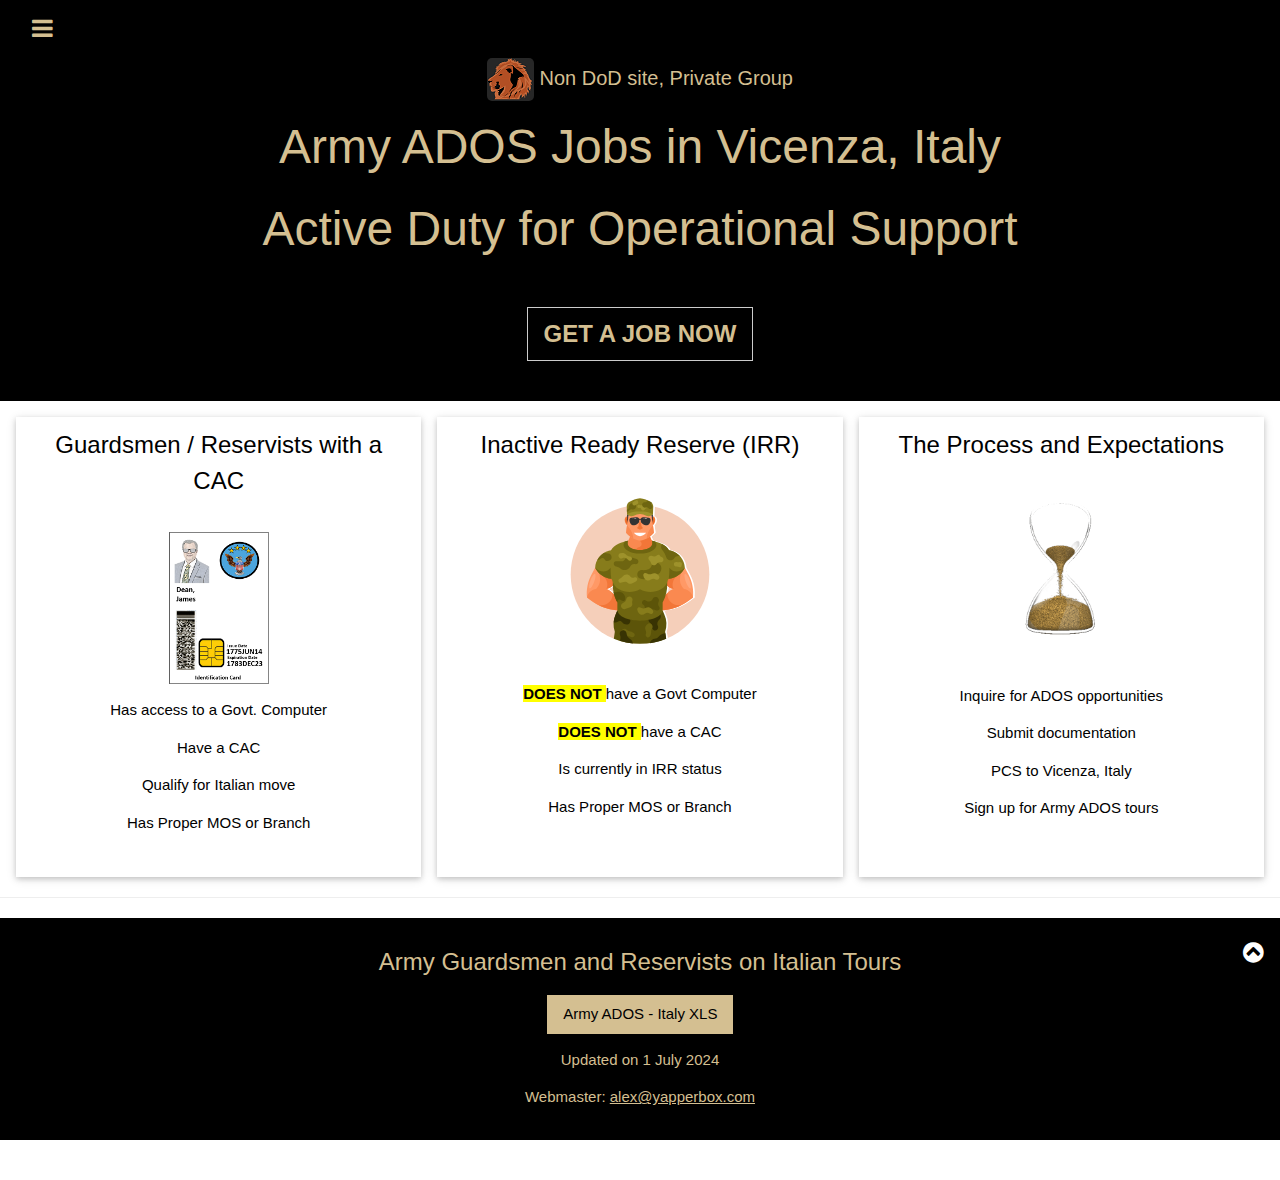
==== index.html @ 8049222c "Add files via upload" ====
<!DOCTYPE html>
<html lang="en">
  <head>
<title>Army ADOS Jobs Overseas in Italy (Europe) Active Duty</title>
<link rel="shortcut icon" href="img/Lion_Fav2.PNG">
<meta charset="UTF-8">

<!--Redirect used for Github-->
<!--<title>Redirecting to https://www.adositaly.com/</title>
<meta http-equiv="refresh" content="0; URL=https://www.adositaly.com/">
<link rel="canonical" href="https://www.adositaly.com/">
-->


<meta name="viewport" content="width=device-width, initial-scale=1">
<meta name="description" content="Army Reservists, Guardsmen or IRR Soldiers seeking active duty Jobs overseas in Europe (Italy), providing Active Duty Operational Support in Italy.">

<!-- <meta name="keywords" content="ADOS Army positions, army ados positions, ados army position, ADOS, Vicenza, Army, ados, co-ados, overseas, over seas, reserves, guardsmen, germany, Guardsmen, reservist, reserve, jobs, irr, irr personnel, army reserve tours, army guard tours, guard tour, reserve tour, inactive ready reserve, active duty, active duty for operational support, active duty operational support, pcs, operational support, contact, COADOS, adositaly.com, contract, tour of duty, branch, mos, assignment, italy, europe, Europe, European, setaf, setaf-af, army jobs overseas, army ados jobs overseas, army reserves overseas, army guardsmen overseas, army guardsmen in italy, army jobs, army slots for reservists, army guard reserve, army guard reserve jobs active duty, army reserve active duty, army guard active duty, title 10"> -->

<meta name="author" content="Alex Galesi">
<meta name="google-site-verification" content="qRgqrYP1LeXYWyYfyL6vvBg2pE1t1yxTiQHrQbATItc">

<link rel="stylesheet" href="css/w3css-4-w3.css">
<!--<link rel="stylesheet" href="https://www.w3schools.com/w3css/4/w3.css">-->
<!--<link rel="stylesheet" href="https://www.w3schools.com/lib/w3-theme-red.css">-->
<link rel="stylesheet" href="css/local-w3-theme-red.css">
<link rel="stylesheet" href="https://cdnjs.cloudflare.com/ajax/libs/font-awesome/4.3.0/css/font-awesome.min.css">
<style>


body {

padding-top: 0px;
padding-bottom: 40px;
}
.quickzoom img {
  transform-origin: 65% 65%;
transition: transform 1s, filter .5s ease-out;
}

.quickzoom:hover img {
transform: scale(2.2);
}

</style>
</head>

<body>

<!-- Side Navigation -->
<nav class="w3-sidebar w3-bar-block w3-card w3-animate-left w3-center w3-pop-up" style="display:none" id="mySidebar">
  <h2 class="w3-xxxlarge w3-text-theme">Side Navigation</h2>
  <button class="w3-bar-item w3-button" onclick="w3_close()">Close <i class="fa fa-remove"></i></button>
  <a rel="noopener" href="https://www.setaf-africa.army.mil/" target="_blank" class="w3-bar-item w3-button">SETAF-AF.COM</a>
  
  <a rel="noopener" href="https://armyeitaas.sharepoint-mil.us/sites/SETAF-AF" target="_blank" class="w3-bar-item w3-button">SETAF-AF SharePoint Online (AVD or Network only)</a>

  <a rel="noopener" href="https://webmail.apps.mil/mail/" target="_blank" class="w3-bar-item w3-button">Army Webmail (AVD)</a>
  
  <!-- <a rel="noopener" href="https://intelshare.intelink.gov/sites/usaraf/default.aspx" target="_blank" class="w3-bar-item w3-button">SETAF-AF SharePoint Intelink (Only CAC)</a> -->

  <a rel="noopener" href="https://intelshare.intelink.gov/sites/SETAF-AF-CMD/navigator/onboarding.aspx" target="_blank" class="w3-bar-item w3-button">SETAF-AF NAVIGATOR NEWBY TOOL (Only CAC)</a>

  <a rel="noopener" href="https://mobcop.aoc.army.pentagon.mil/" target="_blank" class="w3-bar-item w3-button">TOUR OF DUTY (CAC Required, Govt Network)</a>
  <a rel="noopener" href="https://home.army.mil/italy/index.php/" target="_blank" class="w3-bar-item w3-button">USAG Italy</a>


</nav>

<!-- Header -->
<header class="w3-container w3-theme w3-padding" id="myHeader">
  <i onclick="w3_open()" class="fa fa-bars w3-xlarge w3-button w3-theme"></i> 
  <div class="w3-center">


  <h4><img src="img/Lion_Fav2.PNG" style="border-radius:5px;" alt="Lion Head"> Non DoD site, Private Group</h4>

  <!--<h4>Non DoD site</h4>-->
  <h1 class="w3-xxxlarge w3-animate-bottom">Army ADOS Jobs in Vicenza, Italy</h1>
  <h1 class="w3-xxxlarge w3-animate-bottom">Active Duty for Operational Support</h1>
    <div class="w3-padding-32">
      <button class="w3-btn w3-xlarge w3-theme-dark w3-hover-red w3-border" onclick="document.getElementById('id01').style.display='block'" style="font-weight:900;">GET A JOB NOW</button>
    </div>
  </div>
</header>

<!-- Modal -->
<div id="id01" class="w3-modal">
    <div class="w3-modal-content w3-card-4 w3-animate-top">
      <header class="w3-container w3-theme-l1"> 
        <span onclick="document.getElementById('id01').style.display='none'"
        class="w3-button w3-display-topright">×</span>
        <h5>Alert, this is not a Department of Defense (DoD) website, but a website to help Army Guardsmen and Reservists find jobs in Italy. We help ADOS personnel who are either current or in the <strong>Inactive Readiness Reserve (IRR)</strong> to find slots in Italy. <i class="fa fa-smile-o"></i></h5>
      </header>
      <div class="w3-padding">
        <p>Great, here is the information:</p>

        <p>For ADOS jobs available in Italy now:  <a href="docs/COADOS_Vacancies_01_JUL_24.xlsx" class="w3-btn w3-theme-light">Army ADOS - Italy XLS</a>  Email below to know more.</p>

        <p>For Non-CAC IRR or ADOS personnel, email the following group email:<mark><strong><a href='ma&#105;lt&#111;&#58;&#117;&#115;a%72m%7&#57;&#46;%7&#53;s&#97;g%2D%69&#116;%61ly&#46;%73&#101;taf-%&#54;1%66&#46;lis%74%2&#69;g1-indiv&#37;6&#57;dua%6C%&#50;Daug%6D&#101;n&#37;74e%65&#37;40ar%6Dy&#46;&#109;il'>&#117;&#115;army&#46;&#117;sag-i&#116;&#97;ly&#46;set&#97;f-a&#102;&#46;list&#46;&#103;1-indiv&#105;d&#117;al&#45;&#97;&#117;gme&#110;&#116;ee&#64;a&#114;m&#121;&#46;mil</a></strong></mark> to learn more!</p>


        <p>For CAC on a Govt Network go here: <a rel="noopener" class="w3-btn w3-theme-light" href="https://mobcop.aoc.army.pentagon.mil/"  target="_blank">TOUR OF DUTY (CAC only)</a>  to learn more!</p>


        <!--<p>For Non-CAC IRR or ADOS personnel, email the following group email: <mark><strong> @army.mil</strong></mark> to learn more!</p>-->

        
      </div>
      <footer class="w3-container w3-theme-l1">
        <p>Vicenza, Italy</p>
      </footer>
    </div>
</div>

<div class="w3-row-padding w3-center w3-margin-top">
<div class="w3-third">
  <div class="w3-card w3-container" style="min-height:460px">
  <h3>Guardsmen / Reservists with a CAC</h3><br>
  <!--<i class="fa fa-desktop w3-margin-bottom w3-text-theme" style="font-size:120px"></i>-->

  <div class="quickzoom">
  <a rel="noopener" href="uncle-dj" target="_blank">
  <img src="img/djbossman2.PNG" alt="DJ Jones" width="100"></a>
  </div>
  <p>Has access to a Govt. Computer</p>
  <p>Have a CAC</p>
  <p>Qualify for Italian move</p>
  <p>Has Proper MOS or Branch</p>
  </div>
</div>

<div class="w3-third">
  <div class="w3-card w3-container" style="min-height:460px">
  <h3>Inactive Ready Reserve (IRR)</h3><br>
  <!--<i class="fa fa-css3 w3-margin-bottom w3-text-theme" style="font-size:120px"></i>--><div class="quickzoom">
<img src="img/SoldierVector.svg" alt="Soldier SVG" width="170" height="150">
</div><br>
  <p><mark><strong>DOES NOT</strong> </mark> have  a Govt Computer</p>
  <p><mark><strong>DOES NOT </strong></mark> have a CAC</p>
  <p>Is currently in IRR status</p>
  <p>Has Proper MOS or Branch</p>
  </div>
</div>

<div class="w3-third">
  <div class="w3-card w3-container" style="min-height:460px">
  <h3>The Process and Expectations</h3><br>
  <!--<i class="fa fa-diamond w3-margin-bottom w3-text-theme" style="font-size:120px"></i>-->
  <div class="quickzoom">
  <img  src="img/hourglass.gif" alt="Hourglass graphic" width="80">
</div>
  <p>Inquire for ADOS opportunities</p>
  <p>Submit documentation</p>
  <p>PCS to Vicenza, Italy</p>
  <p>Sign up for Army ADOS tours</p>
  </div>
</div>
</div>

<div class="w3-container"></div>

<hr>
<div class="w3-center"></div>
  

<!-- Footer -->
<footer class="w3-container w3-theme-dark w3-padding-16 w3-center">
  <h3>Army Guardsmen and Reservists on Italian Tours</h3>
  <!--<p>Powered by <a href="https://www.w3schools.com/w3css/default.asp" target="_blank">w3.css</a></p>-->
  <div style="position:relative; bottom:55px;" class="w3-tooltip w3-right">
    <span class="w3-text w3-theme-light w3-padding">Go To Top</span>    
    <a class="w3-text-white" href="#myHeader"><span class="w3-xlarge">
    <i class="fa fa-chevron-circle-up"></i></span></a>
  </div>
  <p><a href="docs/COADOS_Vacancies_01_JUL_24.xlsx" class="w3-btn w3-theme-light" style="margin-left: 30px"> Army ADOS - Italy XLS</a></p>
  <p>Updated on 1 July 2024</p>
  <p>Webmaster:  <a href="javascript:location='mailto:\u0061\u006c\u0065\u0078\u0040\u0079\u0061\u0070\u0070\u0065\u0072\u0062\u006f\u0078\u002e\u0063\u006f\u006d';void 0"><script>document.write('\u0061\u006c\u0065\u0078\u0040\u0079\u0061\u0070\u0070\u0065\u0072\u0062\u006f\u0078\u002e\u0063\u006f\u006d')</script></a>  </p>
</footer>

<!-- Script for Sidebar, Tabs, Accordions, Progress bars and slideshows -->
<script>
// Side navigation
function w3_open() {
  var x = document.getElementById("mySidebar");
  x.style.width = "100%";
  x.style.fontSize = "40px";
  x.style.paddingTop = "10%";
  x.style.display = "block";
}
function w3_close() {
  document.getElementById("mySidebar").style.display = "none";
}

// Tabs
function openCity(evt, cityName) {
  var i;
  var x = document.getElementsByClassName("city");
  for (i = 0; i < x.length; i++) {
    x[i].style.display = "none";
  }
  var activebtn = document.getElementsByClassName("testbtn");
  for (i = 0; i < x.length; i++) {
    activebtn[i].className = activebtn[i].className.replace(" w3-dark-grey", "");
  }
  document.getElementById(cityName).style.display = "block";
  evt.currentTarget.className += " w3-dark-grey";
}

var mybtn = document.getElementsByClassName("testbtn")[0];
mybtn.click();

// Accordions
function myAccFunc(id) {
  var x = document.getElementById(id);
  if (x.className.indexOf("w3-show") == -1) {
    x.className += " w3-show";
  } else { 
    x.className = x.className.replace(" w3-show", "");
  }
}

// Slideshows
var slideIndex = 1;

function plusDivs(n) {
  slideIndex = slideIndex + n;
  showDivs(slideIndex);
}

function showDivs(n) {
  var x = document.getElementsByClassName("mySlides");
  if (n > x.length) {slideIndex = 1}    
  if (n < 1) {slideIndex = x.length} ;
  for (i = 0; i < x.length; i++) {
    x[i].style.display = "none";  
  }
  x[slideIndex-1].style.display = "block";  
}

showDivs(1);

// Progress Bars
function move() {
  var elem = document.getElementById("myBar");   
  var width = 5;
  var id = setInterval(frame, 10);
  function frame() {
    if (width == 100) {
      clearInterval(id);
    } else {
      width++; 
      elem.style.width = width + '%'; 
      elem.innerHTML = width * 1  + '%';
    }
  }
}
</script>

</body>
</html>
---- css/local-w3-theme-red.css ----
.w3-theme-l5 {color:#000 !important; background-color:#fef4f3 !important}
.w3-theme-l4 {color:#000 !important; background-color:#fdd9d6 !important}
.w3-theme-l3 {color:#000 !important; background-color:#fbb3ae !important}
.w3-theme-l2 {color:#000 !important; background-color:#f98d85 !important}
/*.w3-theme-l1 {color:#fff !important; background-color:#f6665c !important}
.w3-theme-d1 {color:#fff !important; background-color:#f32617 !important}
.w3-theme-d2 {color:#fff !important; background-color:#e11a0c !important}
.w3-theme-d3 {color:#fff !important; background-color:#c5170a !important}
.w3-theme-d4 {color:#fff !important; background-color:#a91409 !important}
.w3-theme-d5 {color:#fff !important; background-color:#8d1007 !important}

*/
.w3-theme-l1 {color:#d4bf91 !important; background-color:black !important}
.w3-theme-d1 {color:#d4bf91 !important; background-color:#f32617 !important}
.w3-theme-d2 {color:#d4bf91 !important; background-color:#e11a0c !important}
.w3-theme-d3 {color:#d4bf91 !important; background-color:#c5170a !important}
.w3-theme-d4 {color:#d4bf91 !important; background-color:#a91409 !important}
.w3-theme-d5 {color:#d4bf91 !important; background-color:#8d1007 !important}

.w3-theme-light {color:#000 !important; background-color:#d4bf91 !important}
/*.w3-theme-dark {color:#fff !important; background-color:#8d1007 !important}*/
.w3-theme-dark {color:#d4bf91 !important; background-color: black !important}
.w3-theme-action {color:#d4bf91 !important; background-color:black !important}

/*.w3-theme {color:#fff !important; background-color:#f44336 !important}*/
.w3-theme {color:#d4bf91 !important; background-color: black !important}
.w3-text-theme {color:#d4df91 !important; background-color: black;}
.w3-text-theme:hover {color:black !important; background-color: #d4bf91;}
.w3-border-theme {border-color:#f44336 !important}

.w3-hover-theme:hover {color:#d4bf91 !important; background-color:#f44336 !important}
.w3-hover-text-theme:hover {color:#f44336 !important}
.w3-hover-border-theme:hover {border-color:black !important}
/*.w3-hover-border-theme:hover {border-color:#f44336 !important}*/
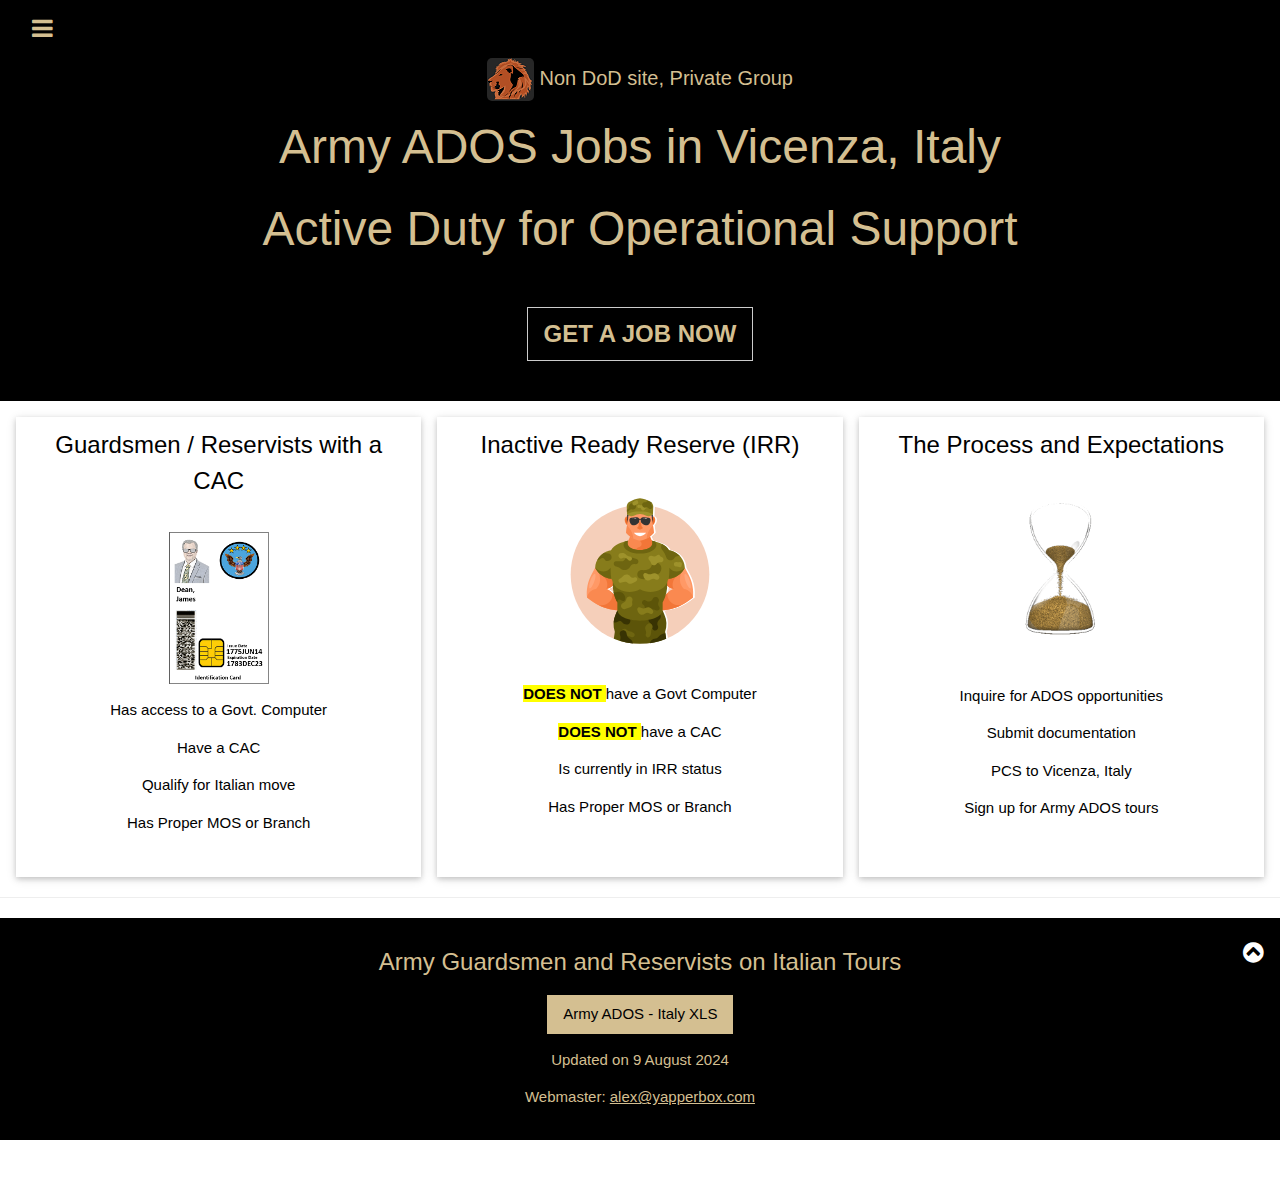
==== commit 1d06f20e: "Add files via upload" ====
--- a/index.html
+++ b/index.html
@@ -95,7 +95,7 @@
       <div class="w3-padding">
         <p>Great, here is the information:</p>
 
-        <p>For ADOS jobs available in Italy now:  <a href="docs/COADOS_Vacancies_01_JUL_24.xlsx" class="w3-btn w3-theme-light">Army ADOS - Italy XLS</a>  Email below to know more.</p>
+        <p>For ADOS jobs available in Italy now:  <a href="docs/COADOS_Vacancies_09_AUG_24.xlsx" class="w3-btn w3-theme-light">Army ADOS - Italy XLS</a>  Email below to know more.</p>
 
         <p>For Non-CAC IRR or ADOS personnel, email the following group email:<mark><strong><a href='ma&#105;lt&#111;&#58;&#117;&#115;a%72m%7&#57;&#46;%7&#53;s&#97;g%2D%69&#116;%61ly&#46;%73&#101;taf-%&#54;1%66&#46;lis%74%2&#69;g1-indiv&#37;6&#57;dua%6C%&#50;Daug%6D&#101;n&#37;74e%65&#37;40ar%6Dy&#46;&#109;il'>&#117;&#115;army&#46;&#117;sag-i&#116;&#97;ly&#46;set&#97;f-a&#102;&#46;list&#46;&#103;1-indiv&#105;d&#117;al&#45;&#97;&#117;gme&#110;&#116;ee&#64;a&#114;m&#121;&#46;mil</a></strong></mark> to learn more!</p>
 
@@ -173,8 +173,8 @@
     <a class="w3-text-white" href="#myHeader"><span class="w3-xlarge">
     <i class="fa fa-chevron-circle-up"></i></span></a>
   </div>
-  <p><a href="docs/COADOS_Vacancies_01_JUL_24.xlsx" class="w3-btn w3-theme-light" style="margin-left: 30px"> Army ADOS - Italy XLS</a></p>
-  <p>Updated on 1 July 2024</p>
+  <p><a href="docs/COADOS_Vacancies_09_AUG_24.xlsx" class="w3-btn w3-theme-light" style="margin-left: 30px"> Army ADOS - Italy XLS</a></p>
+  <p>Updated on 9 August 2024</p>
   <p>Webmaster:  <a href="javascript:location='mailto:\u0061\u006c\u0065\u0078\u0040\u0079\u0061\u0070\u0070\u0065\u0072\u0062\u006f\u0078\u002e\u0063\u006f\u006d';void 0"><script>document.write('\u0061\u006c\u0065\u0078\u0040\u0079\u0061\u0070\u0070\u0065\u0072\u0062\u006f\u0078\u002e\u0063\u006f\u006d')</script></a>  </p>
 </footer>
 
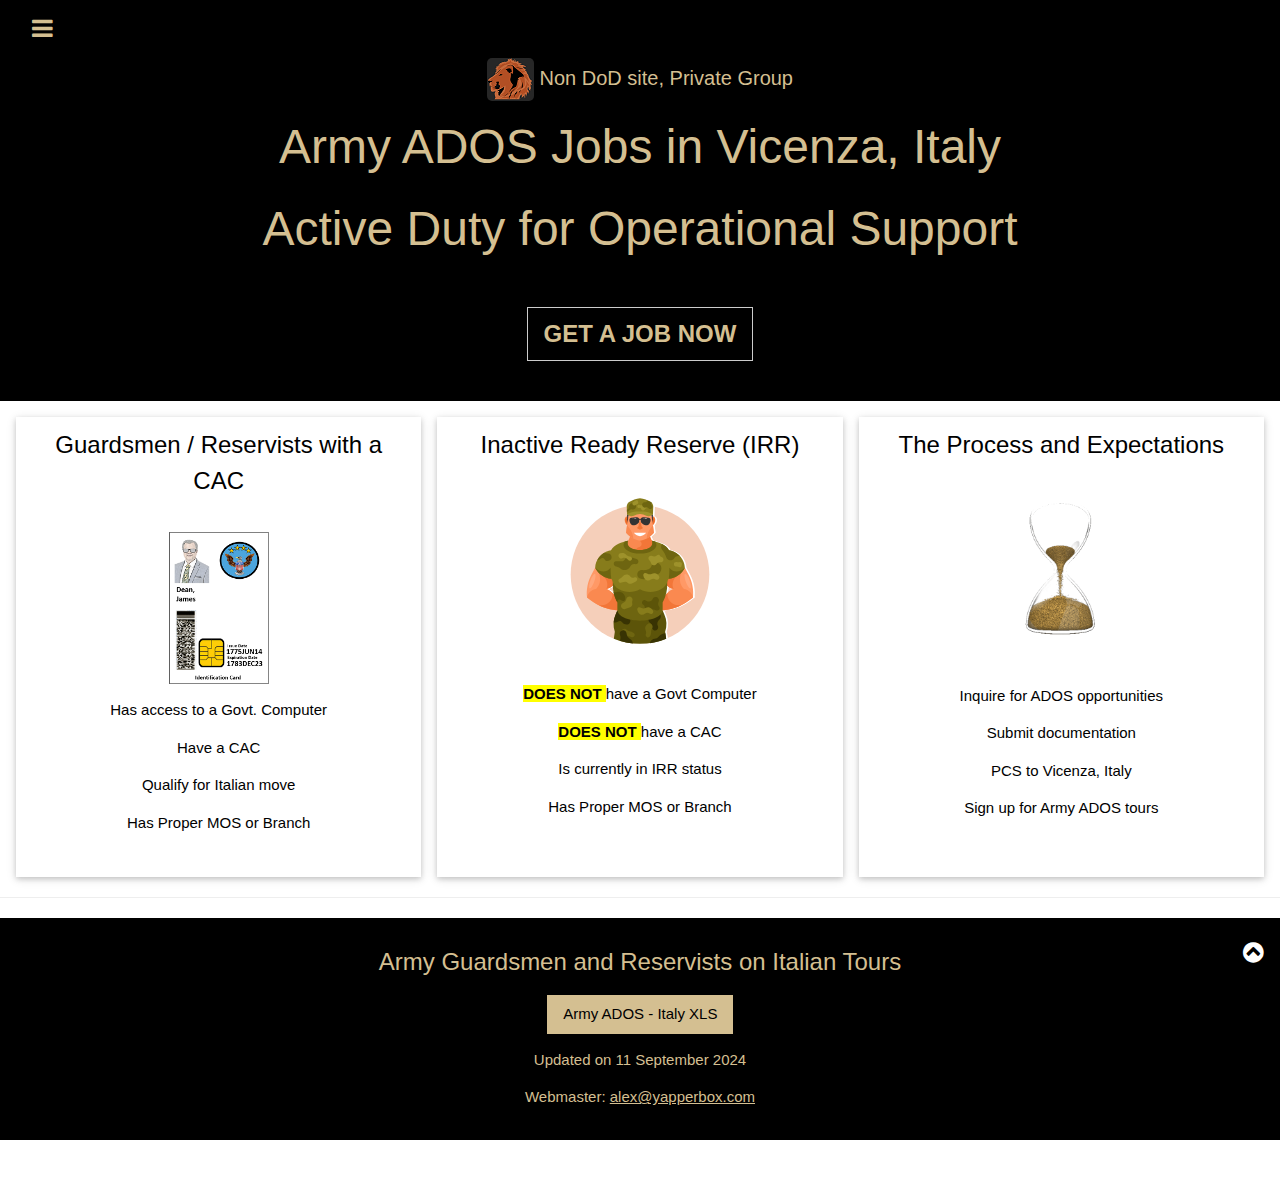
==== commit 8d2f1640: "Add files via upload" ====
--- a/index.html
+++ b/index.html
@@ -95,7 +95,7 @@
       <div class="w3-padding">
         <p>Great, here is the information:</p>
 
-        <p>For ADOS jobs available in Italy now:  <a href="docs/COADOS_Vacancies_09_AUG_24.xlsx" class="w3-btn w3-theme-light">Army ADOS - Italy XLS</a>  Email below to know more.</p>
+        <p>For ADOS jobs available in Italy now:  <a href="docs/COADOS_Vacancies_11_SEP_24.xlsx" class="w3-btn w3-theme-light">Army ADOS - Italy XLS</a>  Email below to know more.</p>
 
         <p>For Non-CAC IRR or ADOS personnel, email the following group email:<mark><strong><a href='ma&#105;lt&#111;&#58;&#117;&#115;a%72m%7&#57;&#46;%7&#53;s&#97;g%2D%69&#116;%61ly&#46;%73&#101;taf-%&#54;1%66&#46;lis%74%2&#69;g1-indiv&#37;6&#57;dua%6C%&#50;Daug%6D&#101;n&#37;74e%65&#37;40ar%6Dy&#46;&#109;il'>&#117;&#115;army&#46;&#117;sag-i&#116;&#97;ly&#46;set&#97;f-a&#102;&#46;list&#46;&#103;1-indiv&#105;d&#117;al&#45;&#97;&#117;gme&#110;&#116;ee&#64;a&#114;m&#121;&#46;mil</a></strong></mark> to learn more!</p>
 
@@ -173,8 +173,8 @@
     <a class="w3-text-white" href="#myHeader"><span class="w3-xlarge">
     <i class="fa fa-chevron-circle-up"></i></span></a>
   </div>
-  <p><a href="docs/COADOS_Vacancies_09_AUG_24.xlsx" class="w3-btn w3-theme-light" style="margin-left: 30px"> Army ADOS - Italy XLS</a></p>
-  <p>Updated on 9 August 2024</p>
+  <p><a href="docs/COADOS_Vacancies_11_SEP_24.xlsx" class="w3-btn w3-theme-light" style="margin-left: 30px"> Army ADOS - Italy XLS</a></p>
+  <p>Updated on 11 September 2024</p>
   <p>Webmaster:  <a href="javascript:location='mailto:\u0061\u006c\u0065\u0078\u0040\u0079\u0061\u0070\u0070\u0065\u0072\u0062\u006f\u0078\u002e\u0063\u006f\u006d';void 0"><script>document.write('\u0061\u006c\u0065\u0078\u0040\u0079\u0061\u0070\u0070\u0065\u0072\u0062\u006f\u0078\u002e\u0063\u006f\u006d')</script></a>  </p>
 </footer>
 
